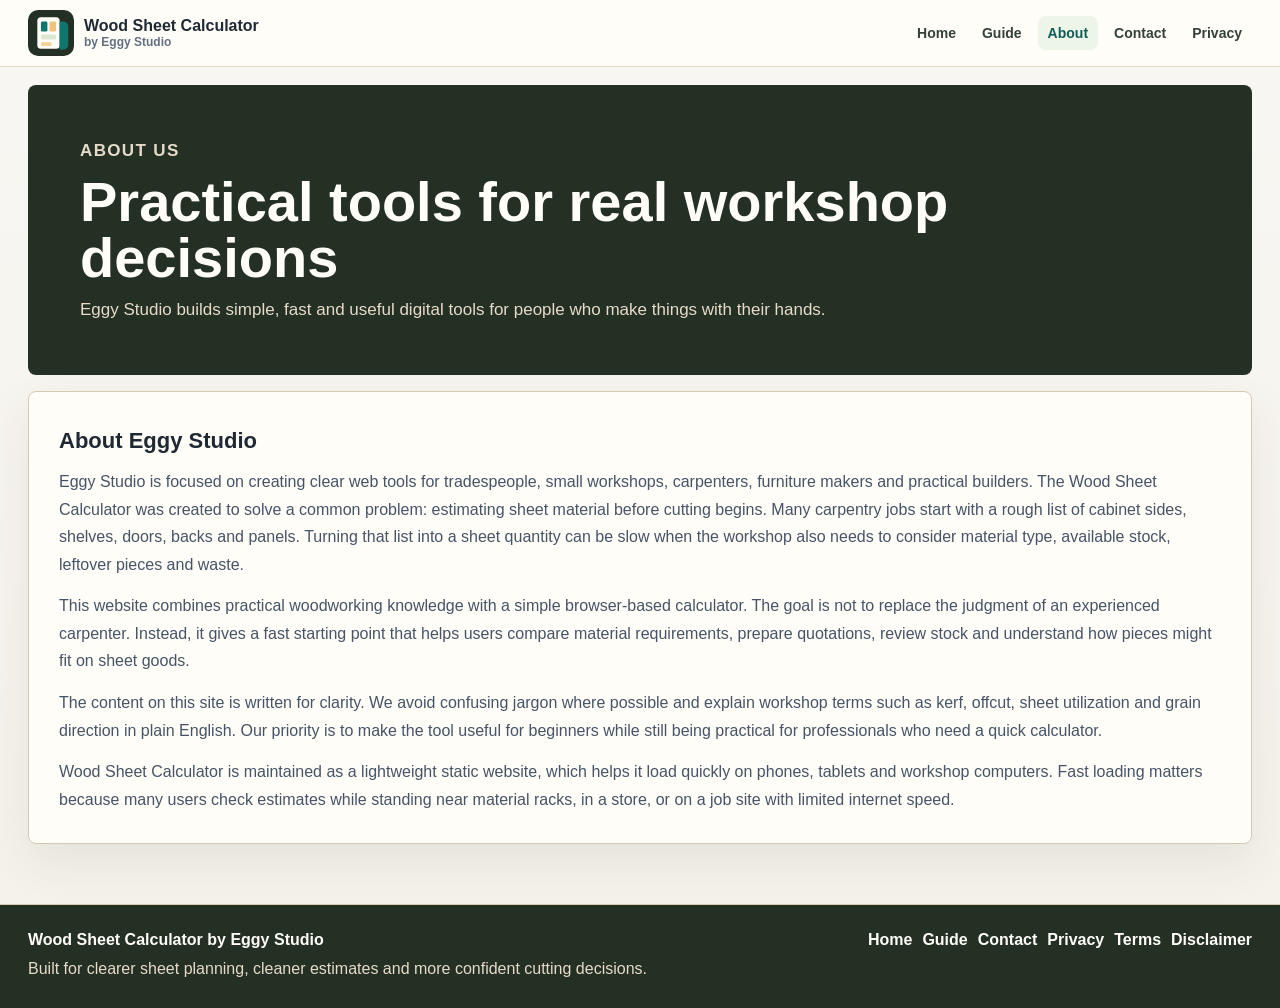
==== about.html @ fa0bc818 "Website updated for Google Ads" ====
<!doctype html>
<html lang="en">
  <head>
    <meta charset="UTF-8" />
    <meta name="viewport" content="width=device-width, initial-scale=1.0" />
    <title>About Eggy Studio | Wood Sheet Calculator</title>
    <meta
      name="description"
      content="Learn about Eggy Studio, the team behind Wood Sheet Calculator, a practical planning tool for carpenters and woodworking workshops."
    />
    <meta name="robots" content="index, follow, max-image-preview:large" />
    <link rel="icon" href="assets/favicon.svg" type="image/svg+xml" />
    <link rel="stylesheet" href="styles.css" />
  </head>
  <body>
    <header class="site-header">
      <nav class="nav-bar" aria-label="Primary navigation">
        <a class="brand" href="index.html">
          <img src="assets/favicon.svg" alt="" width="46" height="46" />
          <div>Wood Sheet Calculator <span>by Eggy Studio</span></div>
        </a>
        <div class="nav-links">
          <a href="index.html">Home</a>
          <a href="guide.html">Guide</a>
          <a class="active" href="about.html">About</a>
          <a href="contact.html">Contact</a>
          <a href="privacy-policy.html">Privacy</a>
        </div>
      </nav>
    </header>

    <main>
      <section class="page-hero">
        <p class="eyebrow">About us</p>
        <h1>Practical tools for real workshop decisions</h1>
        <p>
          Eggy Studio builds simple, fast and useful digital tools for people
          who make things with their hands.
        </p>
      </section>

      <article class="content-panel">
        <h2>About Eggy Studio</h2>
        <p>
          Eggy Studio is focused on creating clear web tools for tradespeople,
          small workshops, carpenters, furniture makers and practical builders.
          The Wood Sheet Calculator was created to solve a common problem:
          estimating sheet material before cutting begins. Many carpentry jobs
          start with a rough list of cabinet sides, shelves, doors, backs and
          panels. Turning that list into a sheet quantity can be slow when the
          workshop also needs to consider material type, available stock,
          leftover pieces and waste.
        </p>
        <p>
          This website combines practical woodworking knowledge with a simple
          browser-based calculator. The goal is not to replace the judgment of
          an experienced carpenter. Instead, it gives a fast starting point that
          helps users compare material requirements, prepare quotations, review
          stock and understand how pieces might fit on sheet goods.
        </p>
        <p>
          The content on this site is written for clarity. We avoid confusing
          jargon where possible and explain workshop terms such as kerf, offcut,
          sheet utilization and grain direction in plain English. Our priority
          is to make the tool useful for beginners while still being practical
          for professionals who need a quick calculator.
        </p>
        <p>
          Wood Sheet Calculator is maintained as a lightweight static website,
          which helps it load quickly on phones, tablets and workshop computers.
          Fast loading matters because many users check estimates while standing
          near material racks, in a store, or on a job site with limited
          internet speed.
        </p>
      </article>
    </main>

    <footer class="site-footer">
      <div class="footer-inner">
        <div>
          <strong>Wood Sheet Calculator by Eggy Studio</strong>
          <p>Built for clearer sheet planning, cleaner estimates and more confident cutting decisions.</p>
        </div>
        <div class="footer-links">
          <a href="index.html">Home</a>
          <a href="guide.html">Guide</a>
          <a href="contact.html">Contact</a>
          <a href="privacy-policy.html">Privacy</a>
          <a href="terms-of-service.html">Terms</a>
          <a href="disclaimer.html">Disclaimer</a>
        </div>
      </div>
    </footer>
  </body>
</html>
---- styles.css ----
:root {
  --bg: #f4f1ea;
  --panel: #fffdf8;
  --panel-strong: #f7efe2;
  --text: #1f2933;
  --muted: #637083;
  --border: #d7c8b1;
  --primary: #0f766e;
  --primary-dark: #115e59;
  --danger: #a83232;
  --danger-soft: #fff1f1;
  --ok: #166534;
  --waste: #f2d399;
  --remaining: #dce8d4;
  --shadow: 0 18px 45px rgba(62, 47, 32, 0.08);
}

* {
  box-sizing: border-box;
}

body {
  margin: 0;
  background:
    linear-gradient(180deg, rgba(255, 255, 255, 0.42), rgba(255, 255, 255, 0)),
    var(--bg);
  color: var(--text);
  font-family: Inter, "Segoe UI", Roboto, Arial, sans-serif;
}

a {
  color: var(--primary);
  text-decoration: none;
}

a:hover {
  text-decoration: underline;
}

.site-header {
  position: sticky;
  top: 0;
  z-index: 20;
  border-bottom: 1px solid rgba(215, 200, 177, 0.75);
  background: rgba(255, 253, 248, 0.94);
  backdrop-filter: blur(14px);
}

.nav-bar {
  width: min(1440px, 100%);
  margin: 0 auto;
  padding: 10px clamp(12px, 3vw, 28px);
  display: flex;
  align-items: center;
  justify-content: space-between;
  gap: 18px;
}

.brand {
  display: inline-flex;
  align-items: center;
  gap: 10px;
  color: var(--text);
  font-weight: 900;
  text-decoration: none;
}

.brand:hover {
  text-decoration: none;
}

.brand img {
  width: 46px;
  height: 46px;
  border-radius: 8px;
}

.brand span {
  display: block;
  color: var(--muted);
  font-size: 12px;
  font-weight: 800;
}

.nav-links {
  display: flex;
  flex-wrap: wrap;
  align-items: center;
  justify-content: flex-end;
  gap: 6px;
}

.nav-links a {
  border-radius: 8px;
  padding: 9px 10px;
  color: #34403a;
  font-size: 14px;
  font-weight: 800;
}

.nav-links a:hover,
.nav-links a.active {
  background: #edf4e8;
  color: var(--primary-dark);
  text-decoration: none;
}

.app-header {
  display: grid;
  grid-template-columns: minmax(0, 1fr) 260px;
  gap: 24px;
  align-items: end;
  padding: 28px clamp(16px, 4vw, 44px);
  background: #253025;
  color: #fffdf8;
}

.app-header h1 {
  margin: 2px 0 8px;
  font-size: clamp(30px, 5vw, 56px);
  line-height: 1;
  letter-spacing: 0;
}

.app-header p {
  max-width: 780px;
  margin: 0;
  color: #e6dbc9;
  font-size: 16px;
}

.hero-actions {
  display: flex;
  flex-wrap: wrap;
  gap: 10px;
  margin-top: 18px;
}

.eyebrow {
  margin: 0 0 4px;
  color: #7b5c35;
  font-size: 12px;
  font-weight: 800;
  letter-spacing: 0.08em;
  text-transform: uppercase;
}

.app-header .eyebrow {
  color: #f1c27d;
}

main {
  width: min(1440px, 100%);
  margin: 0 auto;
  padding: 18px clamp(12px, 3vw, 28px) 36px;
  display: grid;
  gap: 16px;
}

.content-section {
  display: grid;
  gap: 16px;
}

.content-panel {
  display: grid;
  gap: 14px;
  background: var(--panel);
  border: 1px solid var(--border);
  border-radius: 8px;
  box-shadow: var(--shadow);
  padding: clamp(18px, 3vw, 30px);
}

.content-panel p,
.content-panel li {
  color: #465466;
  font-size: 16px;
  line-height: 1.72;
}

.content-panel p {
  margin: 0;
}

.content-panel ul,
.content-panel ol {
  margin: 0;
  padding-left: 22px;
}

.content-panel h2,
.content-panel h3 {
  margin-top: 6px;
}

.page-hero {
  display: grid;
  gap: 10px;
  border-radius: 8px;
  padding: clamp(26px, 5vw, 52px);
  background: #253025;
  color: #fffdf8;
}

.page-hero h1 {
  max-width: 900px;
  margin: 0;
  font-size: clamp(32px, 5vw, 56px);
  line-height: 1;
  letter-spacing: 0;
}

.page-hero p {
  max-width: 850px;
  margin: 0;
  color: #e6dbc9;
  font-size: 17px;
  line-height: 1.6;
}

.article-grid {
  display: grid;
  grid-template-columns: repeat(3, minmax(0, 1fr));
  gap: 16px;
}

.article-card {
  display: grid;
  gap: 10px;
  min-height: 230px;
  border: 1px solid var(--border);
  border-radius: 8px;
  padding: 18px;
  background: #fffdf8;
  box-shadow: var(--shadow);
}

.article-card h2,
.article-card h3 {
  margin: 0;
  font-size: 20px;
}

.article-card p {
  margin: 0;
  color: var(--muted);
  line-height: 1.65;
}

.article-card a {
  align-self: end;
  font-weight: 900;
}

.article-layout {
  display: grid;
  grid-template-columns: minmax(0, 1fr) 300px;
  gap: 18px;
  align-items: start;
}

.article-body {
  display: grid;
  gap: 16px;
}

.article-body h2 {
  margin-top: 14px;
}

.side-note {
  position: sticky;
  top: 86px;
  display: grid;
  gap: 10px;
  border: 1px solid var(--border);
  border-radius: 8px;
  padding: 16px;
  background: #fffaf1;
}

.side-note p {
  margin: 0;
  color: var(--muted);
  line-height: 1.6;
}

.contact-form {
  display: grid;
  gap: 12px;
}

.contact-form textarea {
  width: 100%;
  min-height: 150px;
  resize: vertical;
  border: 1px solid var(--border);
  border-radius: 8px;
  padding: 10px 11px;
  color: var(--text);
  font: inherit;
}

.site-footer {
  margin-top: 24px;
  border-top: 1px solid var(--border);
  background: #253025;
  color: #fffdf8;
}

.footer-inner {
  width: min(1440px, 100%);
  margin: 0 auto;
  padding: 26px clamp(12px, 3vw, 28px);
  display: grid;
  grid-template-columns: minmax(0, 1fr) minmax(220px, 420px);
  gap: 20px;
}

.site-footer p {
  margin: 8px 0 0;
  color: #e6dbc9;
  line-height: 1.55;
}

.footer-links {
  display: flex;
  flex-wrap: wrap;
  gap: 10px;
  justify-content: flex-end;
}

.footer-links a {
  color: #fffdf8;
  font-weight: 800;
}

.workspace {
  display: grid;
  grid-template-columns: repeat(2, minmax(0, 1fr));
  gap: 16px;
}

.panel {
  background: var(--panel);
  border: 1px solid var(--border);
  border-radius: 8px;
  box-shadow: var(--shadow);
  padding: clamp(14px, 2.5vw, 20px);
}

.section-title,
.sheet-title,
.action-panel {
  display: flex;
  align-items: flex-start;
  justify-content: space-between;
  gap: 14px;
}

h2,
h3 {
  margin: 0;
  letter-spacing: 0;
}

h2 {
  font-size: 22px;
}

h3 {
  font-size: 18px;
}

.pill {
  flex: 0 0 auto;
  display: inline-flex;
  align-items: center;
  min-height: 28px;
  border: 1px solid #d5b98f;
  border-radius: 999px;
  padding: 5px 10px;
  color: #6f4d1f;
  background: #fff6e6;
  font-size: 12px;
  font-weight: 800;
}

.unit-control,
label {
  display: grid;
  gap: 7px;
  color: var(--muted);
  font-size: 13px;
  font-weight: 700;
}

.unit-control {
  color: #f2e8dc;
}

input,
select {
  width: 100%;
  min-height: 42px;
  border: 1px solid var(--border);
  border-radius: 8px;
  padding: 9px 11px;
  background: #fff;
  color: var(--text);
  font: inherit;
}

input:focus,
select:focus,
button:focus-visible {
  outline: 3px solid rgba(15, 118, 110, 0.22);
  outline-offset: 2px;
}

.form-grid {
  display: grid;
  grid-template-columns: repeat(4, minmax(120px, 1fr));
  gap: 12px;
  margin: 16px 0 12px;
}

.btn {
  min-height: 40px;
  border: 1px solid var(--border);
  border-radius: 8px;
  padding: 9px 13px;
  background: #fff;
  color: var(--text);
  cursor: pointer;
  font-weight: 800;
}

.btn:hover {
  background: #f7efe2;
}

.btn-primary,
.btn-calculate {
  border-color: var(--primary);
  background: var(--primary);
  color: #fff;
}

.btn-primary:hover,
.btn-calculate:hover {
  background: var(--primary-dark);
}

.btn-danger {
  border-color: #efb9b9;
  color: var(--danger);
}

.btn-danger:hover {
  background: var(--danger-soft);
}

.table-wrap {
  margin-top: 14px;
  overflow-x: auto;
}

table {
  width: 100%;
  border-collapse: collapse;
}

th,
td {
  border-bottom: 1px solid #eadfce;
  padding: 10px 8px;
  text-align: left;
  font-size: 14px;
  vertical-align: middle;
}

th {
  color: #745b37;
  font-size: 12px;
  text-transform: uppercase;
}

td:last-child,
th:last-child {
  text-align: right;
}

.empty-row {
  color: var(--muted);
  font-style: italic;
}

.action-panel p {
  max-width: 680px;
  margin: 6px 0 0;
  color: var(--muted);
}

.action-buttons {
  display: flex;
  flex-wrap: wrap;
  gap: 8px;
  justify-content: flex-end;
}

.hidden {
  display: none;
}

.summary {
  display: grid;
  grid-template-columns: repeat(4, minmax(150px, 1fr));
  gap: 12px;
  margin: 16px 0;
}

.summary-card {
  min-height: 104px;
  border: 1px solid #d7c8b1;
  border-radius: 8px;
  padding: 13px;
  background: #fffaf1;
}

.summary-card strong {
  display: block;
  margin-bottom: 8px;
  font-size: 22px;
  color: #18302f;
}

.summary-card span {
  color: var(--muted);
  font-size: 13px;
  line-height: 1.45;
}

.warnings {
  display: grid;
  gap: 8px;
  margin-bottom: 14px;
}

.warning,
.success {
  border-radius: 8px;
  padding: 10px 12px;
  font-weight: 700;
}

.warning {
  border: 1px solid #ec9e9e;
  background: var(--danger-soft);
  color: #7f1d1d;
}

.success {
  border: 1px solid #9fcaad;
  background: #effaf1;
  color: var(--ok);
}

.legend {
  display: flex;
  flex-wrap: wrap;
  gap: 10px;
  margin-bottom: 16px;
}

.legend-item {
  display: inline-flex;
  align-items: center;
  gap: 8px;
  color: var(--muted);
  font-size: 13px;
  font-weight: 800;
}

.legend-swatch {
  width: 20px;
  height: 14px;
  border: 1px solid rgba(31, 41, 51, 0.35);
  border-radius: 3px;
}

.layouts {
  display: grid;
  gap: 18px;
}

.material-group {
  display: grid;
  gap: 12px;
}

.material-heading {
  display: flex;
  flex-wrap: wrap;
  align-items: baseline;
  justify-content: space-between;
  gap: 10px;
  padding-top: 4px;
}

.material-heading p {
  margin: 0;
  color: var(--muted);
  font-weight: 700;
}

.sheet-block {
  border: 1px solid #d7c8b1;
  border-radius: 8px;
  background: #fff;
  overflow: hidden;
}

.sheet-title {
  align-items: center;
  padding: 12px 14px;
  background: var(--panel-strong);
  border-bottom: 1px solid #e2d2bc;
}

.sheet-title small {
  display: block;
  margin-top: 4px;
  color: var(--muted);
  font-weight: 700;
}

.sheet-stats {
  text-align: right;
  color: #4b5a42;
  font-size: 13px;
  font-weight: 800;
}

.canvas-wrap {
  overflow: auto;
  padding: 16px;
  background:
    linear-gradient(90deg, rgba(128, 101, 62, 0.08) 1px, transparent 1px),
    linear-gradient(rgba(128, 101, 62, 0.08) 1px, transparent 1px),
    #fffaf1;
  background-size: 24px 24px;
}

.sheet-canvas {
  position: relative;
  margin: 0 auto;
  border: 2px solid #4d3924;
  border-radius: 4px;
  background: var(--remaining);
  box-shadow: 0 10px 22px rgba(62, 47, 32, 0.12);
}

.piece,
.waste-rect {
  position: absolute;
  overflow: hidden;
  border-radius: 3px;
}

.piece {
  border: 1px solid rgba(31, 41, 51, 0.78);
  color: #13201d;
}

.waste-rect {
  border: 1px dashed rgba(125, 84, 28, 0.68);
  background: repeating-linear-gradient(
    135deg,
    var(--waste),
    var(--waste) 8px,
    #f8e4ba 8px,
    #f8e4ba 16px
  );
  color: #6f4d1f;
}

.rect-label {
  display: grid;
  place-items: center;
  width: 100%;
  height: 100%;
  padding: 4px;
  text-align: center;
  font-size: 11px;
  font-weight: 900;
  line-height: 1.2;
}

.tiny-label {
  font-size: 0;
}

.dimension-label {
  position: absolute;
  z-index: 5;
  padding: 2px 5px;
  border-radius: 999px;
  background: rgba(37, 48, 37, 0.9);
  color: #fffdf8;
  font-size: 11px;
  font-weight: 900;
  white-space: nowrap;
  pointer-events: none;
}

.dim-width {
  left: 50%;
  top: -26px;
  transform: translateX(-50%);
}

.dim-length {
  left: -8px;
  top: 50%;
  transform: translate(-100%, -50%) rotate(-90deg);
  transform-origin: center;
}

@media (max-width: 1100px) {
  .workspace,
  .summary,
  .article-grid,
  .article-layout {
    grid-template-columns: 1fr;
  }

  .side-note {
    position: static;
  }
}

@media (max-width: 760px) {
  .app-header,
  .action-panel,
  .section-title,
  .sheet-title,
  .footer-inner {
    display: grid;
    grid-template-columns: 1fr;
  }

  .nav-bar {
    align-items: flex-start;
    flex-direction: column;
  }

  .nav-links {
    justify-content: flex-start;
  }

  .form-grid {
    grid-template-columns: repeat(2, minmax(0, 1fr));
  }

  .sheet-stats {
    text-align: left;
  }

  .canvas-wrap {
    padding: 14px 10px;
  }

  .footer-links {
    justify-content: flex-start;
  }
}

@media (max-width: 460px) {
  .form-grid {
    grid-template-columns: 1fr;
  }
}
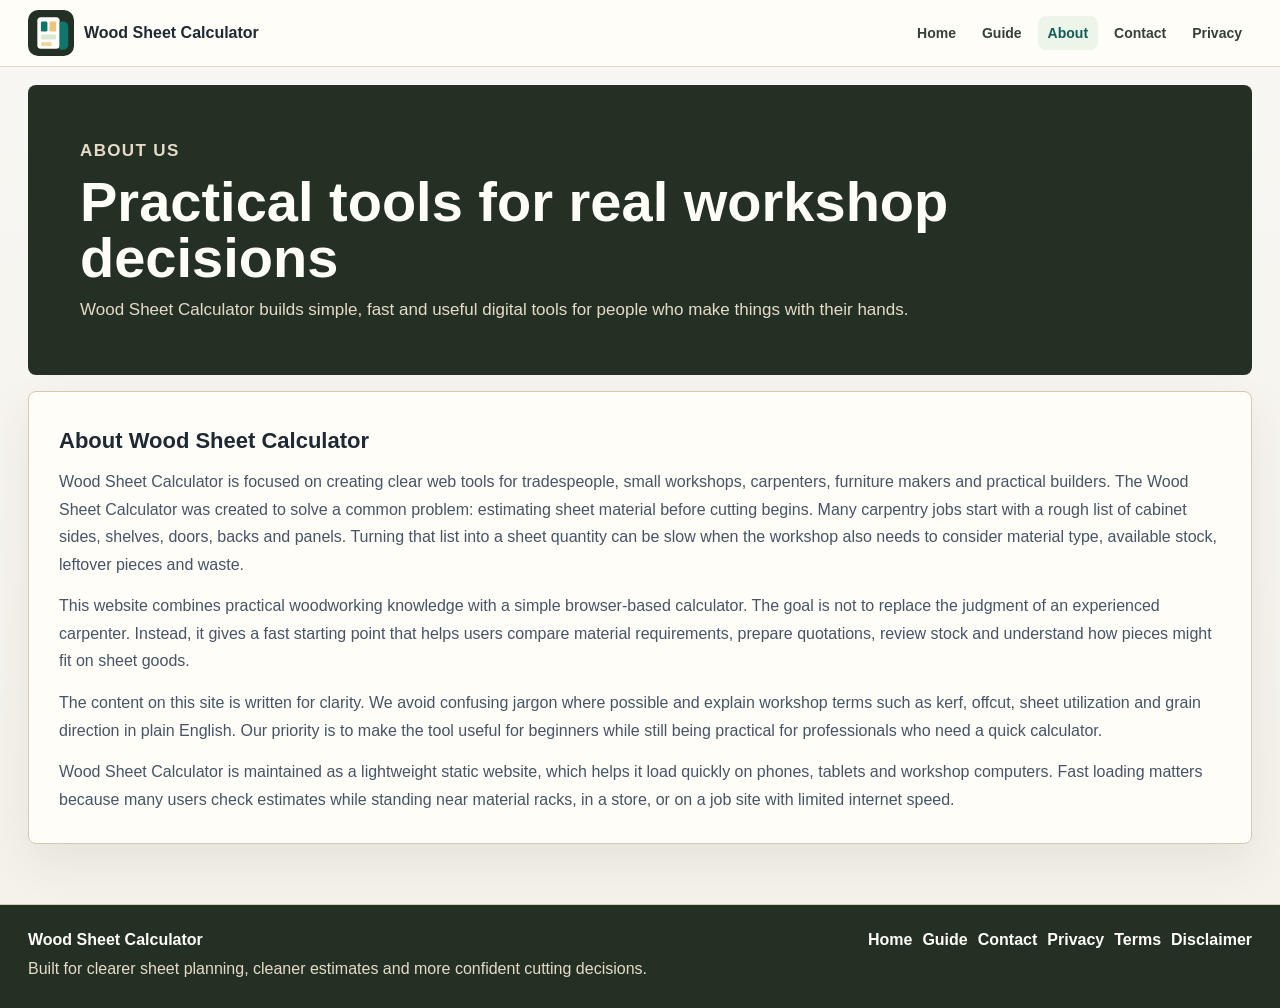
==== commit 7cf51449: "calculater working, piece preview added" ====
--- a/about.html
+++ b/about.html
@@ -3,10 +3,10 @@
   <head>
     <meta charset="UTF-8" />
     <meta name="viewport" content="width=device-width, initial-scale=1.0" />
-    <title>About Eggy Studio | Wood Sheet Calculator</title>
+    <title>About Wood Sheet Calculator | Wood Sheet Calculator</title>
     <meta
       name="description"
-      content="Learn about Eggy Studio, the team behind Wood Sheet Calculator, a practical planning tool for carpenters and woodworking workshops."
+      content="Learn about Wood Sheet Calculator, the team behind Wood Sheet Calculator, a practical planning tool for carpenters and woodworking workshops."
     />
     <meta name="robots" content="index, follow, max-image-preview:large" />
     <link rel="icon" href="assets/favicon.svg" type="image/svg+xml" />
@@ -17,7 +17,7 @@
       <nav class="nav-bar" aria-label="Primary navigation">
         <a class="brand" href="index.html">
           <img src="assets/favicon.svg" alt="" width="46" height="46" />
-          <div>Wood Sheet Calculator <span>by Eggy Studio</span></div>
+          <div>Wood Sheet Calculator </div>
         </a>
         <div class="nav-links">
           <a href="index.html">Home</a>
@@ -34,15 +34,15 @@
         <p class="eyebrow">About us</p>
         <h1>Practical tools for real workshop decisions</h1>
         <p>
-          Eggy Studio builds simple, fast and useful digital tools for people
+          Wood Sheet Calculator builds simple, fast and useful digital tools for people
           who make things with their hands.
         </p>
       </section>
 
       <article class="content-panel">
-        <h2>About Eggy Studio</h2>
+        <h2>About Wood Sheet Calculator</h2>
         <p>
-          Eggy Studio is focused on creating clear web tools for tradespeople,
+          Wood Sheet Calculator is focused on creating clear web tools for tradespeople,
           small workshops, carpenters, furniture makers and practical builders.
           The Wood Sheet Calculator was created to solve a common problem:
           estimating sheet material before cutting begins. Many carpentry jobs
@@ -78,7 +78,7 @@
     <footer class="site-footer">
       <div class="footer-inner">
         <div>
-          <strong>Wood Sheet Calculator by Eggy Studio</strong>
+          <strong>Wood Sheet Calculator</strong>
           <p>Built for clearer sheet planning, cleaner estimates and more confident cutting decisions.</p>
         </div>
         <div class="footer-links">
--- a/styles.css
+++ b/styles.css
@@ -782,3 +782,64 @@
     grid-template-columns: 1fr;
   }
 }
+
+/* Compact, grain-aware cutting workspace */
+.form-grid {grid-template-columns:repeat(2,minmax(0,1fr))}
+.direction-control {margin:14px 0 8px}
+.form-help {font-size:12px;line-height:1.6;color:var(--muted);font-weight:400}
+.estimate-controls {display:grid;grid-template-columns:repeat(3,minmax(80px,1fr));gap:10px;max-width:440px}
+.estimate-controls p {grid-column:1/-1}
+.action-panel {flex-wrap:wrap;align-items:center}
+.material-group {grid-template-columns:repeat(auto-fill,minmax(min(100%,290px),1fr));align-items:start;gap:14px}
+.material-heading {grid-column:1/-1}
+.sheet-title {display:flex;gap:8px;padding:12px;font-size:14px;min-height:86px}
+.sheet-title small {font-size:11px;line-height:1.5}
+.sheet-stats {font-size:11px;flex-shrink:0}
+.canvas-wrap {padding:40px 34px 22px;overflow:visible;min-height:362px;display:flex;align-items:center;justify-content:center}
+.sheet-canvas {margin:0;border:0;outline:2px solid #4d3924;border-radius:0;background:#b7b5af}
+.dim-length {left:-22px;transform:translate(-50%,-50%) rotate(-90deg)}
+.piece {border:1.5px solid var(--piece-color);border-radius:0;background:#c8ae8b}
+.piece-texture {position:absolute;left:50%;top:50%;transform:translate(-50%,-50%);background:url('assets/img/S002_Noce_Perenne1.webp') center/150px auto repeat;opacity:1;pointer-events:none}
+.piece .rect-label {position:absolute;inset:0;display:flex;flex-direction:column;justify-content:center;align-items:center;width:100%;height:100%;font-size:10px;color:#ffffff;text-shadow:none;background:transparent;line-height:1.35}
+.piece .tiny-label {font-size:9px;padding:0;background:transparent}
+.reusable-rect {background:repeating-linear-gradient(135deg,#e3eadc,#e3eadc 5px,#d0ddc7 5px,#d0ddc7 7px)!important}
+.waste-rect {border-radius:0}.waste-rect .rect-label {font-size:9px}.waste-rect .tiny-label {font-size:0}
+.cut-list {padding:12px;border-top:1px solid var(--border);font-size:12px;line-height:1.8}.cut-list summary {cursor:pointer;font-weight:700;color:var(--primary)}.cut-list ul {padding-left:18px;margin:8px 0}
+input[hidden] {display:none}.summary {grid-template-columns:repeat(auto-fit,minmax(150px,1fr))}
+@media(max-width:600px){.estimate-controls{grid-template-columns:1fr 1fr}.app-header h1{font-size:32px}.pill{white-space:normal}.canvas-wrap{padding:40px 34px 22px}}
+
+main > *, .workspace > *, .material-group, .sheet-block {min-width:0}
+@media(max-width:600px){.material-group{grid-template-columns:minmax(0,1fr)}.sheet-title{flex-wrap:wrap}.sheet-stats{text-align:left}.material-heading{align-items:flex-start}.summary{grid-template-columns:repeat(2,minmax(0,1fr))}.canvas-wrap{min-height:340px}.sheet-title small{overflow-wrap:anywhere}}
+
+/* Material menu follows the workshop palette, including its open options. */
+#stock-material-picker[hidden] {display:none}
+.material-picker {position:relative;min-width:0;color:var(--text)}
+.material-picker summary {display:flex;align-items:center;justify-content:space-between;gap:12px;min-height:44px;padding:10px 12px;border:1px solid var(--border);border-radius:8px;background:var(--panel);cursor:pointer;list-style:none;font-size:13px;font-weight:700}
+.material-picker summary::-webkit-details-marker {display:none}
+.material-picker summary > span:first-child {overflow:hidden;text-overflow:ellipsis;white-space:nowrap}
+.material-picker summary > span:last-child {color:var(--primary);font-size:18px}
+.material-picker[open] summary,.material-picker summary:hover {border-color:var(--primary);background:#f0f5ed}
+.material-picker summary:focus-visible {outline:3px solid #0f766e38;outline-offset:2px}
+.material-options {position:absolute;top:calc(100% + 6px);left:0;right:0;z-index:30;padding:6px;background:var(--panel);border:1px solid var(--border);border-radius:10px;box-shadow:0 10px 28px #25302524;max-height:240px;overflow-y:auto}
+.material-options button {display:block;width:100%;text-align:left;padding:11px 10px;border:0;border-radius:6px;background:transparent;color:var(--text);font:inherit;cursor:pointer;overflow-wrap:anywhere}
+.material-options button:hover,.material-options button:focus-visible {background:#edf4e8;color:var(--primary-dark)}
+.material-options button[aria-pressed="true"] {background:var(--primary);color:white}
+
+.material-field {display:grid;gap:7px;color:var(--muted);font-size:13px;font-weight:700}
+
+#unit-select[hidden] {display:none}
+.unit-picker summary {color:var(--text)}
+.unit-picker .material-options {z-index:40}
+
+.piece-preview {margin:14px 0 16px;padding:14px;background:#f8faf5;border:1px solid var(--border);border-radius:10px}
+.preview-heading {display:flex;justify-content:space-between;gap:12px;font-size:13px;color:var(--primary-dark)}
+.preview-heading span {color:var(--muted);font-size:12px}
+#piece-preview-diagram svg {display:block;width:100%;max-width:360px;height:auto;margin:8px auto}
+#piece-preview-description {font-size:13px;line-height:1.6;margin:0;color:var(--text)}
+#piece-preview-sheet {margin:6px 0 0}
+
+/* Smooth navigation to the calculator, with room for the sticky header. */
+html {scroll-behavior:smooth}
+#calculator {scroll-margin-top:90px}
+@media (max-width:760px) {#calculator {scroll-margin-top:170px}}
+@media (prefers-reduced-motion:reduce) {html {scroll-behavior:auto}}
